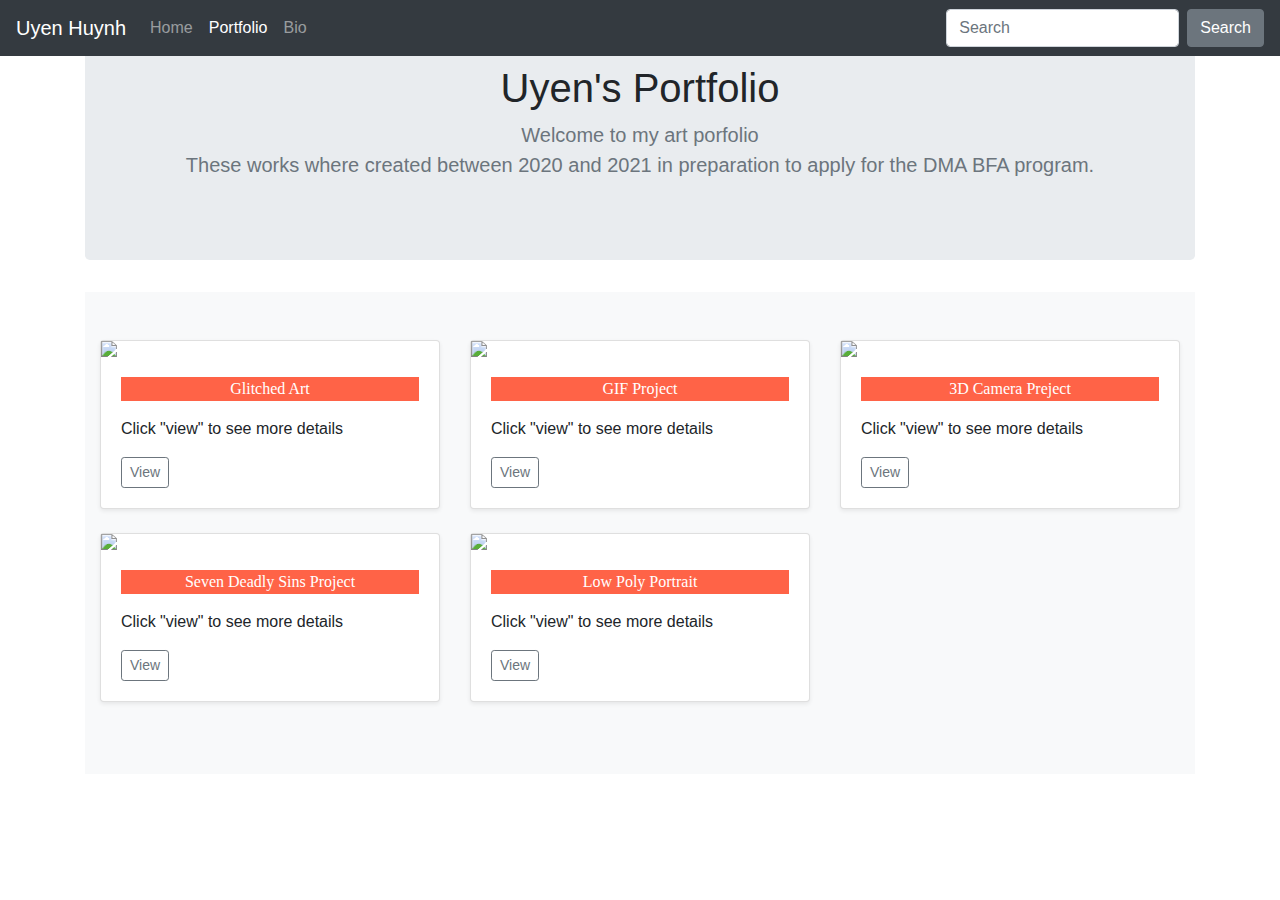
==== portfolio/index.html @ fc28c17a "Update index.html" ====
<!DOCTYPE html>
<html lang="en">
  <head>
    <!-- This example is based off of the Bootstrap 4 Starter
    Template. It has been modified and additional examples have
    been added to demo a simple art portfolio. -->
    <meta charset="utf-8" />
    <meta
      name="viewport"
      content="width=device-width, initial-scale=1, shrink-to-fit=no"
    />
    <meta name="description" content="" />
    <meta
      name="author"
      content="Mark Otto, Jacob Thornton, and Bootstrap contributors"
    />
    <meta name="generator" content="Jekyll v4.1.1" />
    <title>Uyen Huynh's Portfolio</title>

    <!-- Bootstrap core CSS -->
    <link
      rel="stylesheet"
      href="https://stackpath.bootstrapcdn.com/bootstrap/4.5.2/css/bootstrap.min.css"
      integrity="sha384-JcKb8q3iqJ61gNV9KGb8thSsNjpSL0n8PARn9HuZOnIxN0hoP+VmmDGMN5t9UJ0Z"
      crossorigin="anonymous"
    />
    <link rel="stylesheet" href="portfolio_styles.css" />
    <!-- Additional Style Rules-->
    <style>
            .bd-placeholder-img {
              font-size: 1.125rem;
                font-family: Consolas;
              text-anchor: middle;
              -webkit-user-select: none;
              -moz-user-select: none;
              -ms-user-select: none;
              user-select: none;
            }

            @media (min-width: 768px) {
              .bd-placeholder-img-lg {
                font-size: 3.5rem;
            }
     
    </style>

    <!-- Custom styles for this template -->
    <link href="style.css" rel="stylesheet" />
  </head>

  <body>
    <!-- Begin Nav Bar -->
    <nav class="navbar navbar-expand-md navbar-dark bg-dark fixed-top">
      <a class="navbar-brand" href="/Uyen-portfolio/Home.html">Uyen Huynh</a>
      <button
        class="navbar-toggler"
        type="button"
        data-toggle="collapse"
        data-target="#navbarsExampleDefault"
        aria-controls="navbarsExampleDefault"
        aria-expanded="false"
        aria-label="Toggle navigation"
      >
        <span class="navbar-toggler-icon"></span>
      </button>

      <div class="collapse navbar-collapse" id="navbarsExampleDefault">
        <ul class="navbar-nav mr-auto">
          <li class="nav-item">
            <a class="nav-link" href="/Uyen-portfolio/index.html"
              >Home <span class="sr-only">(current)</span></a
            >
          </li>
          <li class="nav-item active">
            <a class="nav-link" href="/Uyen-portfolio/portfolio/index.html">Portfolio</a>
          </li>
          <li class="nav-item">
            <a class="nav-link" href="/Uyen-portfolio/bio.html">Bio</a>
          </li>
        </ul>
        <form class="form-inline my-2 my-lg-0">
          <input
            class="form-control mr-sm-2"
            type="text"
            placeholder="Search"
            aria-label="Search"
          />
          <button class="btn btn-secondary my-2 my-sm-0" type="submit">
            Search
          </button>
        </form>
      </div>
    </nav>
    <!-- End Nav Bar -->

    <!-- Begin Page Content. -->
    <main role="main" class="container">
      <!-- Album Top Start. -->
      <section class="jumbotron text-center">
        <div class="container">
          <h1>Uyen's Portfolio</h1>
          <p class="lead text-muted">
            Welcome to my art porfolio <br />These works where created between
            2020 and 2021 in preparation to apply for the DMA BFA program.
          </p>
        </div>
      </section>
      <!-- Album Top End. -->

      <!-- Begin Album Body -->
      <div class="album py-5 bg-light">
        <div class="container">
          <div class="row">
            <!-- Twine Card Start -->
            <div class="col-md-4">
              <div class="card mb-4 shadow-sm">
                <img
                  src="https://cdn.glitch.com/f71e7d02-b98f-4360-8c56-3eb861a9baf9%2FNY%20Times%20Square%20copy%201.jpg?v=1619721478812"
                  width="100%"
                />
                <div class="card-body">
                  <p class="card-text">Glitched Art</p>
                  <p>
                    Click "view" to see more details
                  </p>
                  <div
                    class="d-flex justify-content-between align-items-center"
                  >
                    <div class="btn-group">
                      <button
                        type="button"
                        onclick="document.location.href = 'glitched art.html'"
                        class="btn btn-sm btn-outline-secondary"
                      >
                        View
                      </button>
                    </div>
                  </div>
                </div>
              </div>
            </div>
            <!-- Twine Card End -->

            <!-- Wahoo Card Start -->
            <div class="col-md-4">
              <div class="card mb-4 shadow-sm">
                <img
                  src="https://cdn.glitch.com/f71e7d02-b98f-4360-8c56-3eb861a9baf9%2FScreen%20Shot%202021-03-15%20at%2011.42.19%20AM.png?v=1619724372168"
                  width="100%"
                />
                <div class="card-body">
                  <p class="card-text">GIF Project</p>
                  <p>
                    Click "view" to see more details
                  </p>
                  <div
                    class="d-flex justify-content-between align-items-center"
                  >
                    <div class="btn-group">
                      <button
                        type="button"
                        onclick="document.location.href = 'Wahoo GIF.html'"
                        class="btn btn-sm btn-outline-secondary"
                      >
                        View
                      </button>
                    </div>
                  </div>
                </div>
              </div>
            </div>
            <!-- Wahoo Card End -->

                <!-- Camera Cards Start -->
            <div class="col-md-4">
              <div class="card mb-4 shadow-sm">
                <img
                  src="https://cdn.glitch.com/f71e7d02-b98f-4360-8c56-3eb861a9baf9%2F00000IMG_00000_BURST20210301100205232_COVER.jpg?v=1619989095610"
                  width="100%"
                />
                <div class="card-body">
                  <p class="card-text">3D Camera Preject</p>
                  <p>
                    Click "view" to see more details
                  </p>
                  <div
                    class="d-flex justify-content-between align-items-center"
                  >
                    <div class="btn-group">
                      <button
                        type="button"
                        onclick="document.location.href = 'camera.html'"
                        class="btn btn-sm btn-outline-secondary"
                      >
                        View
                      </button>
                    </div>
                  </div>
                </div>
              </div>
            </div>
            <!-- Camera Cards End -->
            
            <!-- 7sins Cards Start -->
            <div class="col-md-4">
              <div class="card mb-4 shadow-sm">
                <img
                  src="https://cdn.glitch.com/f71e7d02-b98f-4360-8c56-3eb861a9baf9%2FIMG_0469.PNG?v=1619724913649"
                  width="100%"
                />
                <div class="card-body">
                  <p class="card-text">Seven Deadly Sins Project</p>
                  <p>
                    Click "view" to see more details
                  </p>
                  <div
                    class="d-flex justify-content-between align-items-center"
                  >
                    <div class="btn-group">
                      <button
                        type="button"
                        onclick="document.location.href = '7sins.html'"
                        class="btn btn-sm btn-outline-secondary"
                      >
                        View
                      </button>
                    </div>
                  </div>
                </div>
              </div>
            </div>
            <!-- 7sins Cards end -->

        
               <!-- low poly Cards start -->
           <div class="col-md-4">
              <div class="card mb-4 shadow-sm">
                <img
                  src="https://cdn.glitch.com/f71e7d02-b98f-4360-8c56-3eb861a9baf9%2FIMG_0513.png?v=1620448842539"
                  width="100%"
                />
                <div class="card-body">
                  <p class="card-text">Low Poly Portrait</p>
                  <p>
                    Click "view" to see more details
                  </p>
                  <div
                    class="d-flex justify-content-between align-items-center"
                  >
                    <div class="btn-group">
                      <button
                        type="button"
                        onclick="document.location.href = 'lilypichu.html'"
                        class="btn btn-sm btn-outline-secondary"
                      >
                        View
                      </button>
                    </div>
                  </div>
                </div>
              </div>
            </div>
    <!-- End Page Content. -->

    <!-- Required Bootstrap Scripts -->
    <script
      src="https://code.jquery.com/jquery-3.5.1.slim.min.js"
      integrity="sha384-DfXdz2htPH0lsSSs5nCTpuj/zy4C+OGpamoFVy38MVBnE+IbbVYUew+OrCXaRkfj"
      crossorigin="anonymous"
    ></script>
    <script>
      window.jQuery ||
        document.write(
          '<script src="../assets/js/vendor/jquery.slim.min.js"><\/script>'
        );</script
    ><script src="../assets/dist/js/bootstrap.bundle.min.js"></script>
  </body>
</html>
---- portfolio/portfolio_styles.css ----
.card-text {
  background-color: tomato;
  color: white;
  font-family: Cursive;
  text-align: center;
}

.glitched_image_item {  
  margin-bottom: 30px;  
}
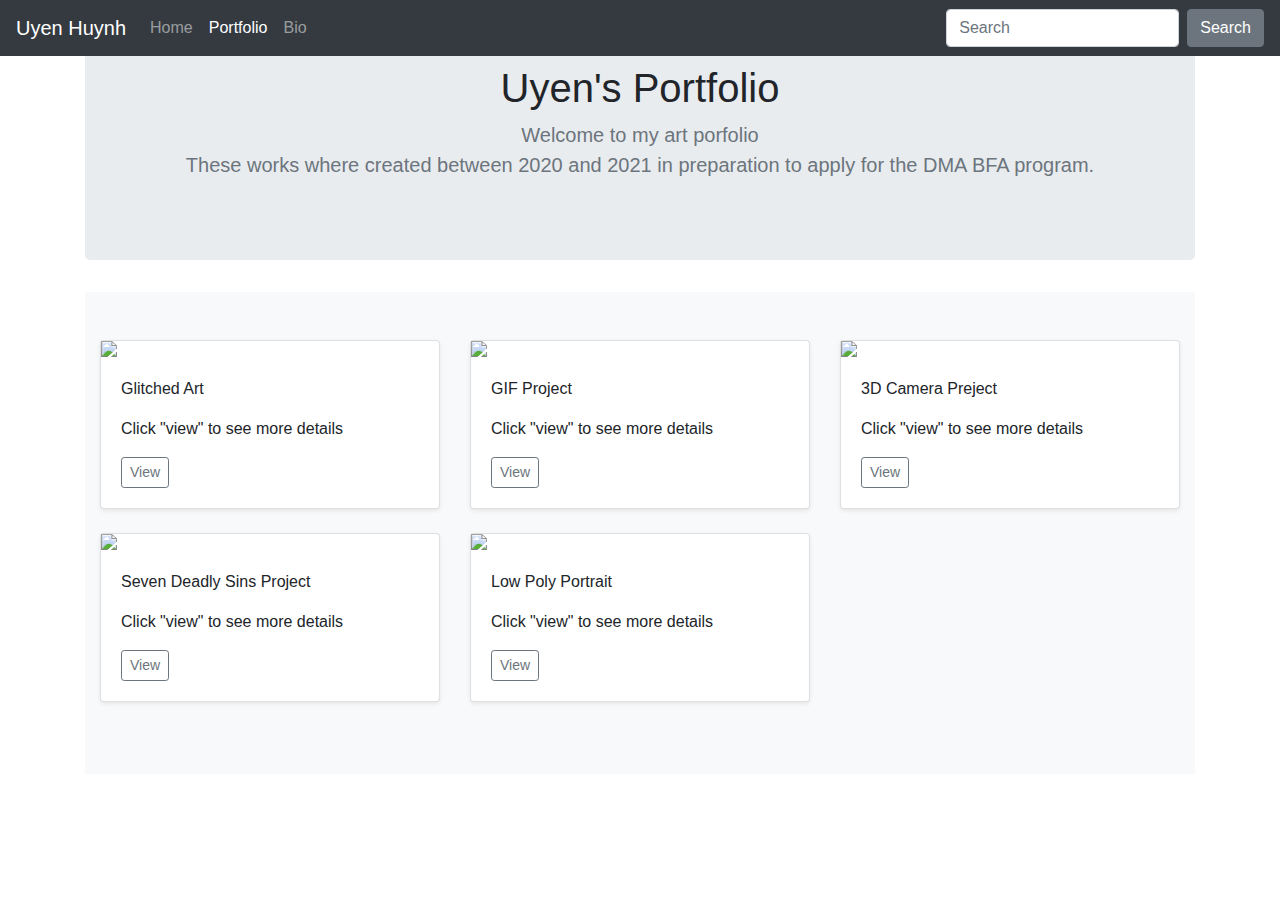
==== commit 6a7896c5: "Fix wrong stylesheet url link" ====
--- a/portfolio/index.html
+++ b/portfolio/index.html
@@ -24,7 +24,7 @@
       integrity="sha384-JcKb8q3iqJ61gNV9KGb8thSsNjpSL0n8PARn9HuZOnIxN0hoP+VmmDGMN5t9UJ0Z"
       crossorigin="anonymous"
     />
-    <link rel="stylesheet" href="portfolio_styles.css" />
+    <link rel="stylesheet" href="/Uyen-portfolio/portfolio/portfolio_styles.css" />
     <!-- Additional Style Rules-->
     <style>
             .bd-placeholder-img {
@@ -260,6 +260,10 @@
                 </div>
               </div>
             </div>
+          </div>
+        </div>
+      </div>
+    </main>
     <!-- End Page Content. -->
 
     <!-- Required Bootstrap Scripts -->
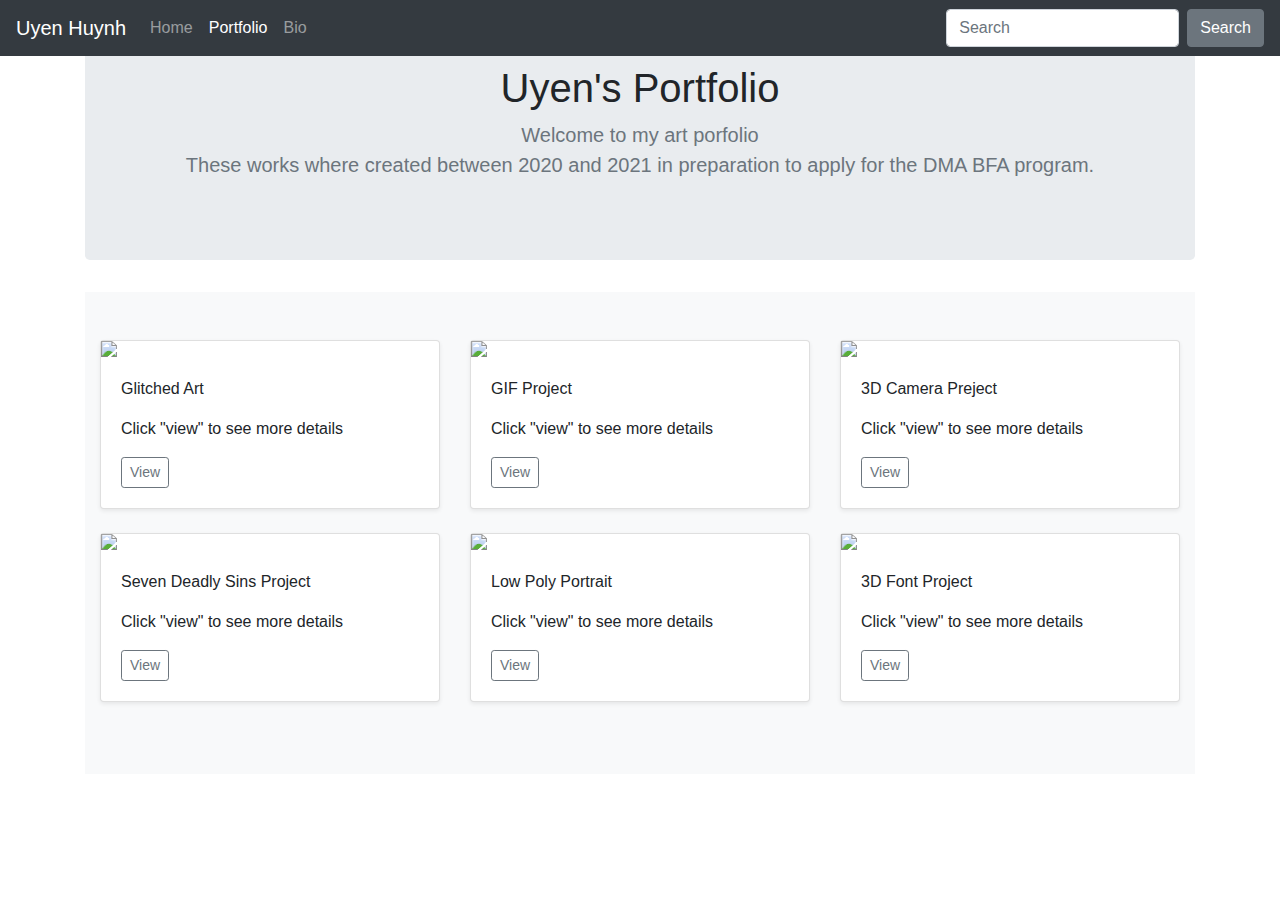
==== commit 42dd0710: "Update index.html" ====
--- a/portfolio/index.html
+++ b/portfolio/index.html
@@ -255,6 +255,35 @@
                       >
                         View
                       </button>
+                      
+                    </div>
+                  </div>
+                </div>
+              </div>
+            </div>
+            
+             <div class="col-md-4">
+              <div class="card mb-4 shadow-sm">
+                <img
+                  src="https://cdn.glitch.com/f71e7d02-b98f-4360-8c56-3eb861a9baf9%2FScreen%20Shot%202021-03-15%20at%2011.42.19%20AM.png?v=1619724372168"
+                  width="100%"
+                />
+                <div class="card-body">
+                  <p class="card-text">3D Font Project</p>
+                  <p>
+                    Click "view" to see more details
+                  </p>
+                  <div
+                    class="d-flex justify-content-between align-items-center"
+                  >
+                    <div class="btn-group">
+                      <button
+                        type="button"
+                        onclick="document.location.href = 'Wahoo GIF.html'"
+                        class="btn btn-sm btn-outline-secondary"
+                      >
+                        View
+                      </button>
                     </div>
                   </div>
                 </div>
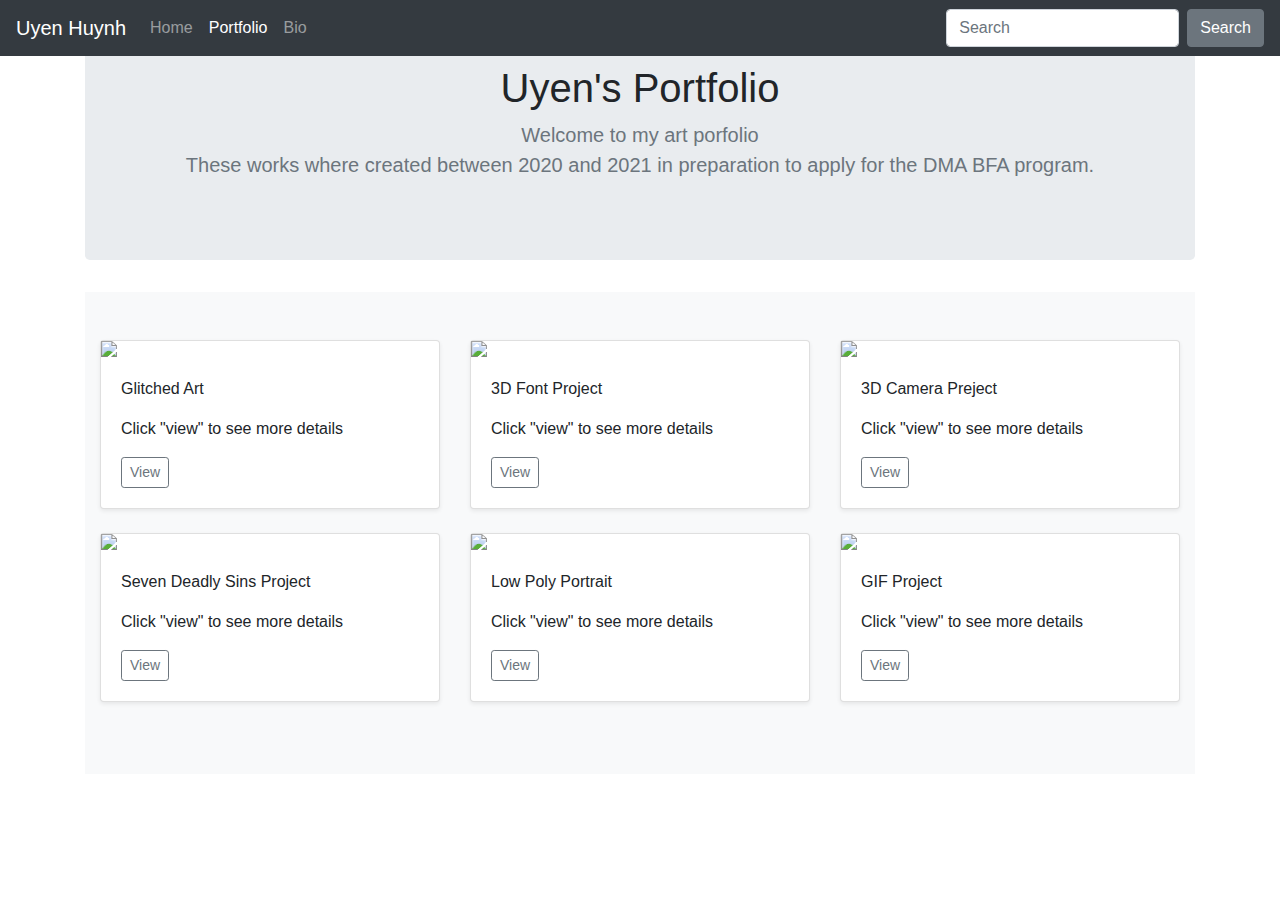
==== commit 5603178f: "Update index.html" ====
--- a/portfolio/index.html
+++ b/portfolio/index.html
@@ -111,7 +111,7 @@
       <div class="album py-5 bg-light">
         <div class="container">
           <div class="row">
-            <!-- Twine Card Start -->
+            <!-- Glitched art Card Start -->
             <div class="col-md-4">
               <div class="card mb-4 shadow-sm">
                 <img
@@ -139,37 +139,38 @@
                 </div>
               </div>
             </div>
-            <!-- Twine Card End -->
-
-            <!-- Wahoo Card Start -->
-            <div class="col-md-4">
-              <div class="card mb-4 shadow-sm">
-                <img
-                  src="https://cdn.glitch.com/f71e7d02-b98f-4360-8c56-3eb861a9baf9%2FScreen%20Shot%202021-03-15%20at%2011.42.19%20AM.png?v=1619724372168"
-                  width="100%"
-                />
-                <div class="card-body">
-                  <p class="card-text">GIF Project</p>
-                  <p>
-                    Click "view" to see more details
-                  </p>
-                  <div
-                    class="d-flex justify-content-between align-items-center"
-                  >
-                    <div class="btn-group">
-                      <button
-                        type="button"
-                        onclick="document.location.href = 'Wahoo GIF.html'"
-                        class="btn btn-sm btn-outline-secondary"
-                      >
-                        View
-                      </button>
-                    </div>
-                  </div>
-                </div>
-              </div>
-            </div>
-            <!-- Wahoo Card End -->
+            <!-- Glitched art Card End -->
+
+           
+            <!-- 3D font Cards start -->
+            <div class="col-md-4">
+              <div class="card mb-4 shadow-sm">
+                <img
+                  src="https://cdn.glitch.com/f71e7d02-b98f-4360-8c56-3eb861a9baf9%2Fart%2013%20final.png?v=1620596013391"
+                  width="100%"
+                />
+                <div class="card-body">
+                  <p class="card-text">3D Font Project</p>
+                  <p>
+                    Click "view" to see more details
+                  </p>
+                  <div
+                    class="d-flex justify-content-between align-items-center"
+                  >
+                    <div class="btn-group">
+                      <button
+                        type="button"
+                        onclick="document.location.href = '3DFont.html'"
+                        class="btn btn-sm btn-outline-secondary"
+                      >
+                        View
+                      </button>
+                    </div>
+                  </div>
+                </div>
+              </div>
+            </div>
+            <!-- 3D Card End -->
 
                 <!-- Camera Cards Start -->
             <div class="col-md-4">
@@ -261,15 +262,17 @@
                 </div>
               </div>
             </div>
-            
-             <div class="col-md-4">
+            <!-- low poly Cards ends -->
+           
+              <!-- Wahoo Card Start -->
+            <div class="col-md-4">
               <div class="card mb-4 shadow-sm">
                 <img
                   src="https://cdn.glitch.com/f71e7d02-b98f-4360-8c56-3eb861a9baf9%2FScreen%20Shot%202021-03-15%20at%2011.42.19%20AM.png?v=1619724372168"
                   width="100%"
                 />
                 <div class="card-body">
-                  <p class="card-text">3D Font Project</p>
+                  <p class="card-text">GIF Project</p>
                   <p>
                     Click "view" to see more details
                   </p>
@@ -289,6 +292,7 @@
                 </div>
               </div>
             </div>
+            <!-- Wahoo Card End -->
           </div>
         </div>
       </div>
